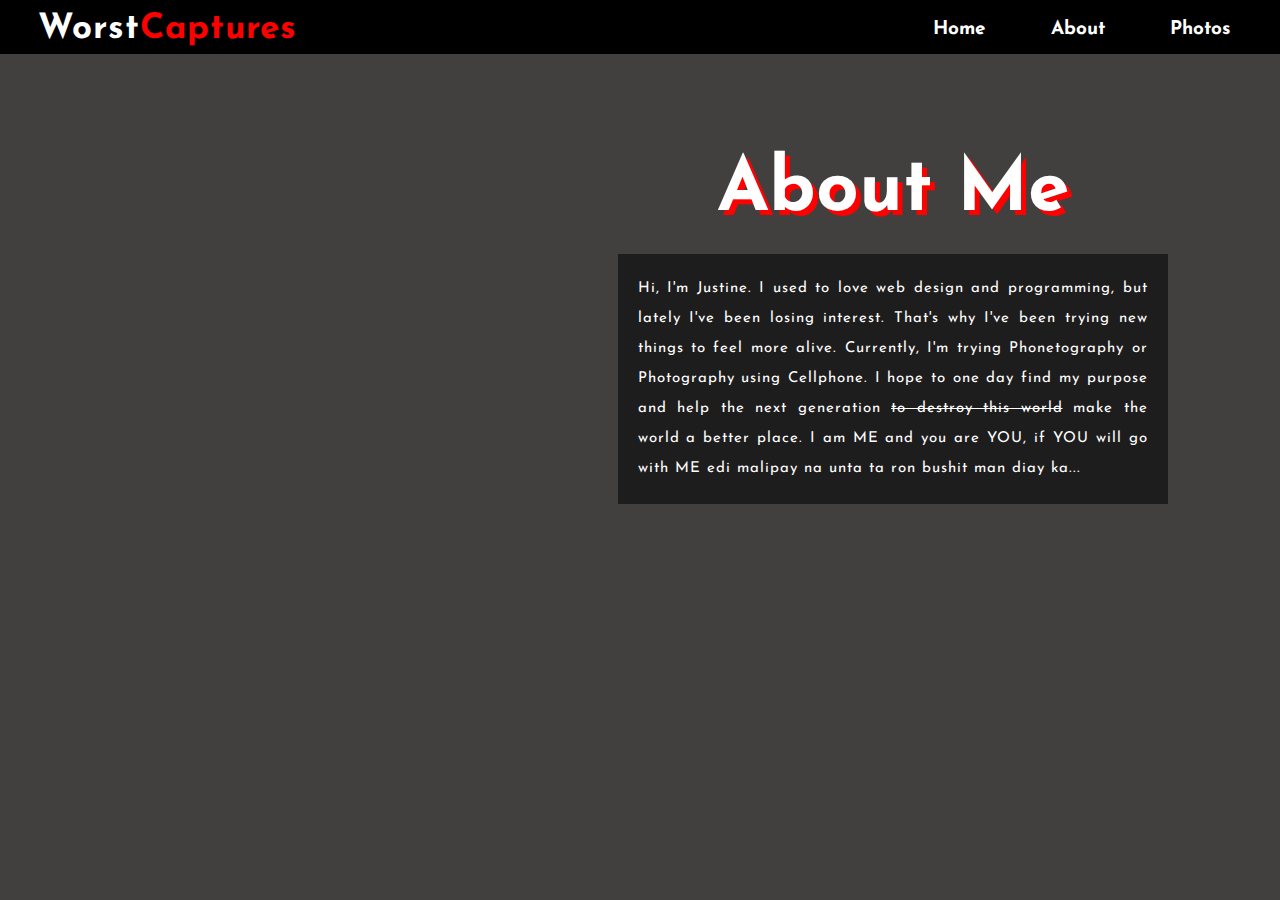
==== about.html @ 031b8d47 "first commit" ====
<!DOCTYPE html>
<html lang="en">
<head>
    <meta charset="UTF-8">
    <link rel="stylesheet" type="text/css" href="about.css">
    <link href="https://fonts.googleapis.com/css2?family=Carrois+Gothic+SC&family=Josefin+Sans:ital,wght@0,100;0,200;0,300;0,400;0,500;0,600;0,700;1,100;1,200;1,300;1,400;1,500&display=swap" rel="stylesheet">
    <title>Portfolio</title>
</head>
<body>

    <div class="header">
        <nav>
            <h2 class="logo">Worst<span>Captures</span></h2>
            <ul>
                <li><a href="../Act-WST/home.html">Home</a></li>
                <li><a href="../Act-WST/about.html">About</a></li>
                <li><a href="../Act-WST/photos.html">Photos</a></li>
            </ul>
        </nav>
    </div>
    
    <div class="about">
        <div class="main">
            <img src="../Act-WST/img-vids/about-image.jpg" alt="">
            <div class="about-text">
                <h2>About Me</h2>
                <p>Hi, I'm Justine. I used to love web design and programming, but lately I've been losing interest. That's why I've been trying new things to feel more alive. Currently, I'm trying Phonetography or Photography using Cellphone. I hope to one day find my purpose and help the next generation <strike>to destroy this world</strike> make the world a better place. I am ME and you are YOU, if YOU will go with ME edi malipay na unta ta ron bushit man diay ka...</p>
            </div>
        </div>
    </div>

</body>
</html>
---- about.css ----
@import url('https://fonts.googleapis.com/css2?family=Carrois+Gothic+SC&family=Josefin+Sans:ital,wght@0,100;0,200;0,300;0,400;0,500;0,600;0,700;1,100;1,200;1,300;1,400;1,500&display=swap');

* {
    margin: 0;
    padding: 0;
    font-family: 'Carrois Gothic SC', sans-serif;
    font-family: 'Josefin Sans', sans-serif;
    box-sizing: border-box;
}

body {
    background-color: rgb(66, 63, 63);
    color: #ffffff;
}

nav {
    display: flex;
    align-items: center;
    justify-content: space-between;
    padding-top: 10px;
    padding-left: 3%;
    padding-right: 1.5%;
    padding-bottom: 5px;
    background-color: rgb(0, 0, 0);
}

.logo {
    color: white;
    font-size: 35px;
    letter-spacing: 1px;
    cursor: pointer;
}

span {
    color: red;
}

nav ul li {
    list-style-type: none;
    display: inline-block;
    padding: 10px 30px;
}

nav ul li a {
    color: white;
    text-decoration: none;
    font-weight: bold;
    text-transform: capitalize;
    font-size: 19px;
}

nav ul li a:hover {
    color: red;
    transition: .4s;
}

.about {
    width: 100%;
    padding: 100px 0px;
    background-image: url(../Act-WST/img-vids/bg-about.jpg);
    background-size: cover;
    background-position: center;
}

.about img {
    height: auto;
    width: 430px;
    filter: drop-shadow(10px 10px 5px #ff0000);
}

.about-text {
    width: 550px;
}

.main {
    width: 1130px;
    max-width: 95%;
    margin: 0 auto;
    display: flex;
    align-items: center;
    justify-content: space-around;
}

.about-text h2 {
    color: white;
    filter: drop-shadow(5px 5px 0px #ff0000);
    font-size: 75px;
    text-transform: capitalize;
    text-align: center;
    margin-bottom: 25px;
}

.about-text p {
    background-color: rgba(5, 5, 5, 0.582);
    color: rgb(255, 255, 255);
    letter-spacing: 1px;
    line-height: 30px;
    font-size: 15px;
    text-align: justify;
    margin-bottom: 40px;
    padding: 20px;
}
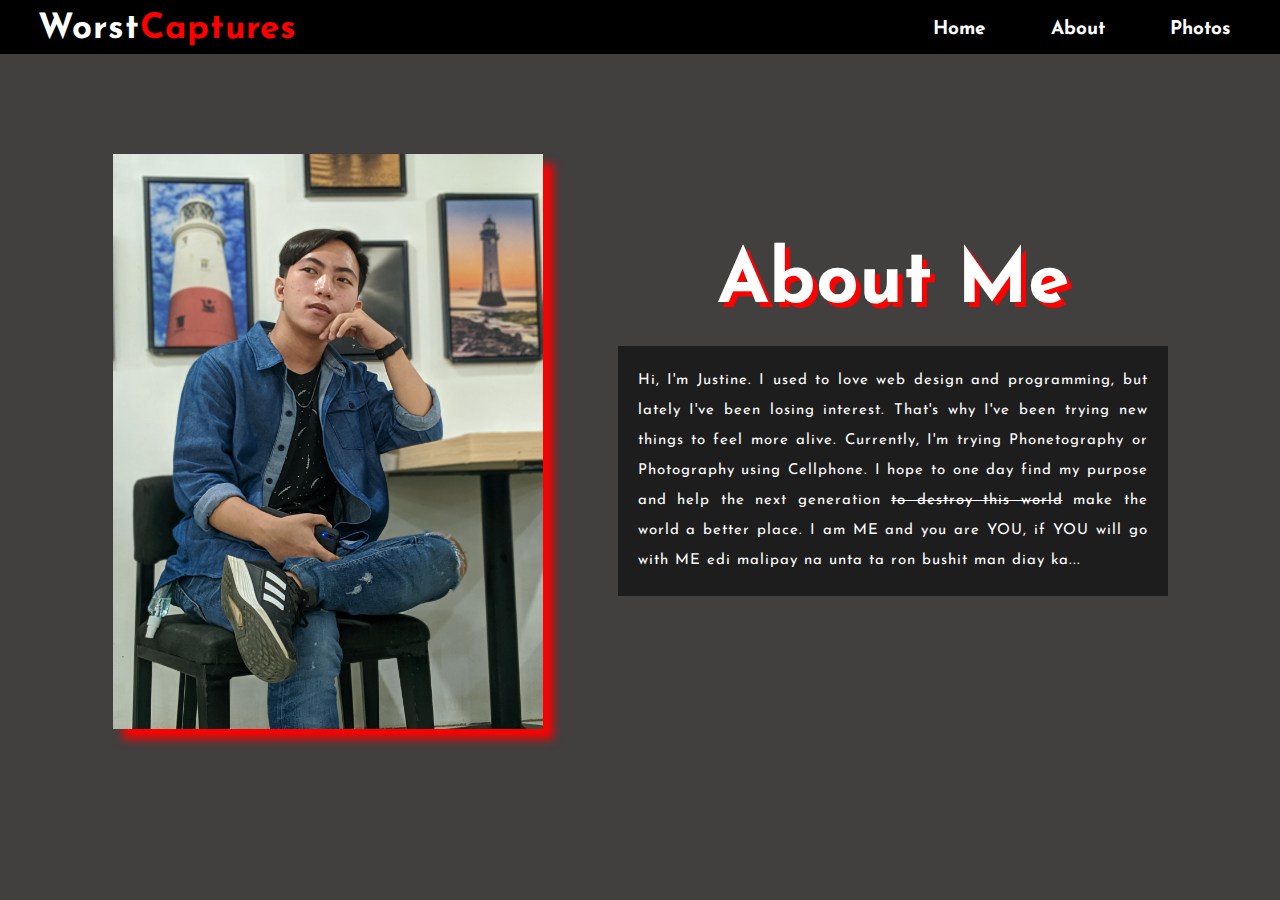
==== commit 4bdfb0f8: "updated version 1" ====
--- a/about.html
+++ b/about.html
@@ -12,16 +12,16 @@
         <nav>
             <h2 class="logo">Worst<span>Captures</span></h2>
             <ul>
-                <li><a href="../Act-WST/home.html">Home</a></li>
-                <li><a href="../Act-WST/about.html">About</a></li>
-                <li><a href="../Act-WST/photos.html">Photos</a></li>
+                <li><a href="index.html">Home</a></li>
+                <li><a href="about.html">About</a></li>
+                <li><a href="photos.html">Photos</a></li>
             </ul>
         </nav>
     </div>
     
     <div class="about">
         <div class="main">
-            <img src="../Act-WST/img-vids/about-image.jpg" alt="">
+            <img src="img-vids/about-image.jpg" alt="">
             <div class="about-text">
                 <h2>About Me</h2>
                 <p>Hi, I'm Justine. I used to love web design and programming, but lately I've been losing interest. That's why I've been trying new things to feel more alive. Currently, I'm trying Phonetography or Photography using Cellphone. I hope to one day find my purpose and help the next generation <strike>to destroy this world</strike> make the world a better place. I am ME and you are YOU, if YOU will go with ME edi malipay na unta ta ron bushit man diay ka...</p>
--- a/about.css
+++ b/about.css
@@ -57,7 +57,7 @@
 .about {
     width: 100%;
     padding: 100px 0px;
-    background-image: url(../Act-WST/img-vids/bg-about.jpg);
+    background-image: url(img-vids/bg-about.jpg);
     background-size: cover;
     background-position: center;
 }
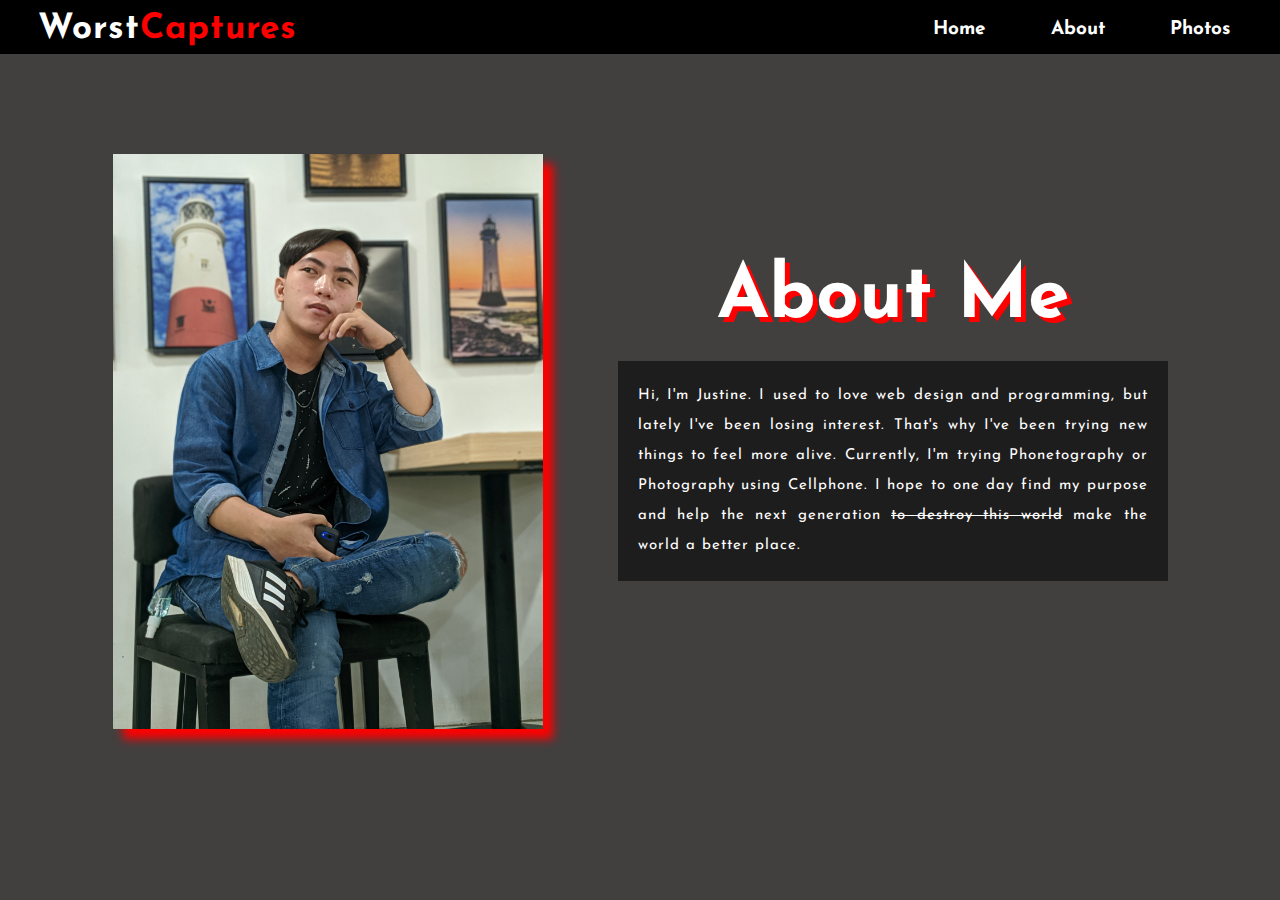
==== commit a3d256f9: "changed about text" ====
--- a/about.html
+++ b/about.html
@@ -4,6 +4,7 @@
     <meta charset="UTF-8">
     <link rel="stylesheet" type="text/css" href="about.css">
     <link href="https://fonts.googleapis.com/css2?family=Carrois+Gothic+SC&family=Josefin+Sans:ital,wght@0,100;0,200;0,300;0,400;0,500;0,600;0,700;1,100;1,200;1,300;1,400;1,500&display=swap" rel="stylesheet">
+    <link rel="icon" href="../portfolio/img-vids/webLogo.jpg" type="image/x-icon">
     <title>Portfolio</title>
 </head>
 <body>
@@ -24,7 +25,7 @@
             <img src="img-vids/about-image.jpg" alt="">
             <div class="about-text">
                 <h2>About Me</h2>
-                <p>Hi, I'm Justine. I used to love web design and programming, but lately I've been losing interest. That's why I've been trying new things to feel more alive. Currently, I'm trying Phonetography or Photography using Cellphone. I hope to one day find my purpose and help the next generation <strike>to destroy this world</strike> make the world a better place. I am ME and you are YOU, if YOU will go with ME edi malipay na unta ta ron bushit man diay ka...</p>
+                <p>Hi, I'm Justine. I used to love web design and programming, but lately I've been losing interest. That's why I've been trying new things to feel more alive. Currently, I'm trying Phonetography or Photography using Cellphone. I hope to one day find my purpose and help the next generation <strike>to destroy this world</strike> make the world a better place.</p>
             </div>
         </div>
     </div>
